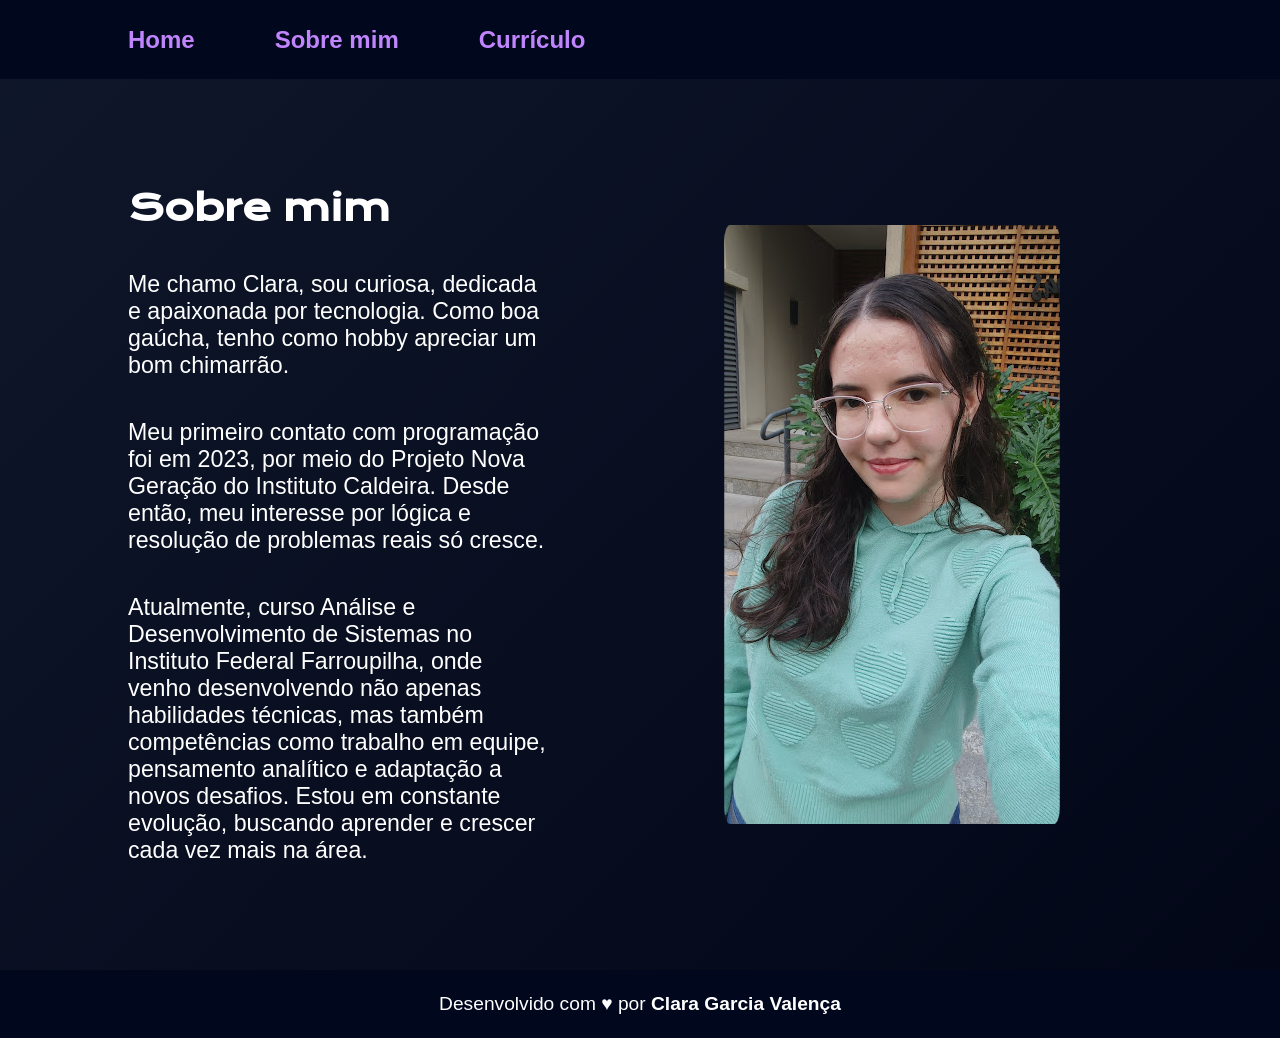
==== about.html @ 79c01f38 "v0.0.1-draft" ====
<!DOCTYPE html>
<html lang="pt-br">
<head>
    <meta charset="UTF-8">
    <meta http-equiv="X-UA-Compatible" content="IE=edge">
    <meta name="viewport" content="width=device-width, initial-scale=1.0">
    <title>Sobre mim</title>
    <link rel="stylesheet" href="./styles/style.css">
</head>
<body>
  <header class="cabecalho">
        <nav class="cabecalho__menu">
            <a class="cabecalho__menu__link" href="index.html">Home</a>
            <a class="cabecalho__menu__link" href="about.html">Sobre mim</a>
            <a class="cabecalho__menu__link" href="curriculo.html">Currículo</a>
        </nav>
  </header>

  <main class="apresentacao">
    <section class="apresentacao__conteudo">
        <h1 class="apresentacao__conteudo__titulo">Sobre mim</h1>
        <p class="apresentacao__conteudo__texto"> Me chamo Clara, sou curiosa, dedicada e apaixonada por tecnologia. Como boa gaúcha, tenho como hobby apreciar um bom chimarrão.</p>
        <p class="apresentacao__conteudo__texto"> Meu primeiro contato com programação foi em 2023, por meio do Projeto Nova Geração do Instituto Caldeira. Desde então, meu interesse por lógica e resolução de problemas reais só cresce.</p>
        <p class="apresentacao__conteudo__texto"> Atualmente, curso Análise e Desenvolvimento de Sistemas no Instituto Federal Farroupilha, onde venho desenvolvendo não apenas habilidades técnicas, mas também competências como trabalho em equipe, pensamento analítico e adaptação a novos desafios. Estou em constante evolução, buscando aprender e crescer cada vez mais na área.</p>
    </section>
    <img src="./assets/Clara.jpg" class="imagem__curriculo">
  </main>

  <footer class="rodape">
    <p>Desenvolvido com <span class="footer__heart">♥</span> por <strong>Clara Garcia Valença</strong></p>
  </footer>   
</body>
</html>
---- styles/style.css ----
@import url("https://fonts.googleapis.com/css2?family= Krona+One & family= Montserrat:wght@400;600 & display=swap");

:root {
  --cor-primaria: linear-gradient(135deg, #0f172a, #020617);
  --cor-secundaria: white;
  --cor-terciaria: linear-gradient(90deg, #a855f7, #ec4899);
  --cor-destaque: #c084fc;
  --cor-hover: #ec4899;
  --cor-borda: rgba(168, 85, 247, 0.3);
  --cor-card: rgba(255, 255, 255, 0.03);
  --cor-extremos: #01071d;

  --fonte-primaria: "Krona One", sans-serif;
  --font-secundaria: "Montserrat", sans-serif;
}

* {
  margin: 0;
  padding: 0;
  box-sizing: border-box;
}

body {
  box-sizing: border-box;
  background: var(--cor-primaria);
  color: var(--cor-secundaria);
}


.cabecalho {
  padding: 2% 0% 2% 10%;
  background: var(--cor-extremos);
}

.cabecalho__menu {
  display: flex;
  gap: 80px;
}

.cabecalho__menu__link {
  font-family: var(--font-secundaria);
  font-size: 1.5rem;
  font-weight: 600;
  color: var(--cor-destaque);
  text-decoration: none;
}

.cabecalho__menu__link:hover {
  color: var(--cor-hover);
}

.apresentacao {
  padding: 5% 10%;
  display: flex;
  align-items: center;
  justify-content: space-between;
  gap: 83px;
}

.apresentacao__conteudo {
  width: 50%;
  display: flex;
  flex-direction: column;
  gap: 40px;
}

.badge {
  display: inline-flex;
  align-items: center;
  gap: 0.5rem;
  padding: 0.5rem 1.125rem;
  border-radius:  9999px;
  border: 1px solid var(--cor-borda);
  background: transparent;
  color: var(--cor-destaque);
  font-size:  0.875rem;
  font-weight: 600;
  letter-spacing: 0.08em;
  text-transform: uppercase;
  width: fit-content;
  animation: fadeSlideUp 0.5s ease both;
}

.badge::before {
  content: "";
  width: 6px;
  height: 6px;
  border-radius: 50%;
  background:  var(--cor-destaque);
  animation: pulse 2s infinite;
}

@keyframes pulse {
  0%, 100% { opacity: 1; transform: scale(1); }
  50%       { opacity: 0.5; transform: scale(0.8); }
}

h1 span {
  background: var(--cor-terciaria);
  background-clip: text;
  -webkit-background-clip: text;
  -webkit-text-fill-color: transparent;
}

.apresentacao__conteudo__titulo {
  font-size: 2.25rem;
  font-family: var(--fonte-primaria);
}

.titulo-destaque {
  background: var(--cor-terciaria);
  background-clip: text;
  -webkit-background-clip: text;
  -webkit-text-fill-color: transparent;
}

.apresentacao__conteudo__texto {
  font-size: 1.45rem;
  font-family: var(--font-secundaria);
}

span:hover {
  opacity: 0.8;
}

.apresentacao__links {
  display: flex;
  flex-direction: column;
  justify-content: space-between;
  align-items: center;
  gap: 32px;
}

.apresentacao__links__subtitulo {
  font-family: var(--fonte-primaria);
  font-weight: 400;
  font-size: 1.4rem;
}

.apresentacao__links__navegacao {
  display: flex;
  justify-content: center;
  align-items: center;
  gap: 16px;
  border: 2px solid var(--cor-borda);
  background: transparent;
  width: 60%;
  text-align: center;
  border-radius: 8px;
  font-size: 1.4rem;
  font-weight: 600;
  padding: 21.5px 0;
  text-decoration: none;
  color: var(--cor-secundaria);
  font-family: var(--font-secundaria);
}

.apresentacao__links__navegacao:hover {
  background-color: var(--cor-hover);
  color: var(--cor-secundaria);
  padding: 3%;
  transform: translateY(-0.01rem);
}

.apresentacao__conteudo_imagem {
  display: flex;
  flex-direction: column;
  align-items: flex-start;
  margin-top: 0;
  margin-bottom: 0;
}

.imagem {
  width: 50%;
  border-radius: 8px;
}

.rodape {
  padding: 23px;
  color: var(--cor-primaria);
  background: var(--cor-extremos);
  text-align: center;
  font-family: var(--font-secundaria);
  font-weight: 400;
  font-size: 1.2rem;
  display: flex;
  flex-direction: row;
  justify-content: center;
}

.apresentacao__conteudo__texto a {
  text-decoration: none;
  color: var(--cor-terciaria);
  padding: 10% 1% 6% 1%;
}

.imagem__curriculo {
  width: 40%;
  margin: 8%;
  border-radius: 16px;
  padding: 0% 1% 0% 1%;
}

.certificado:hover {
  font-size: 1.625rem;
}

@media (max-width: 1200px) {
  .cabecalho {
    padding: 8%;
  }

  .cabecalho__menu {
    justify-content: center;
  }

  .apresentacao {
    flex-direction: column-reverse;
    padding: 5%;
  }

  .apresentacao__conteudo {
    width: auto;
  }

  .imagem__curriculo {
    width: 80%;
  }
}
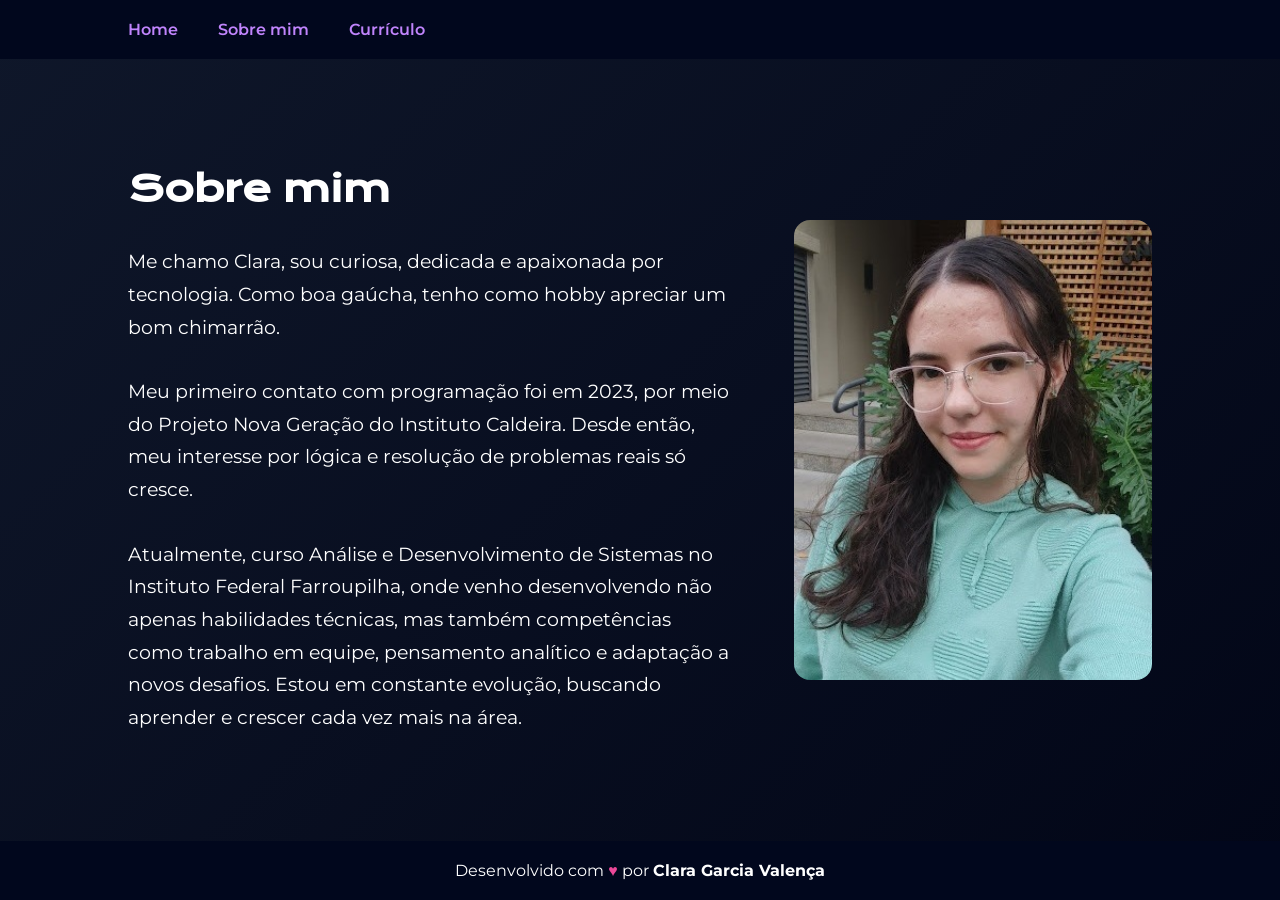
==== commit 23ddf210: "fix: adapted image" ====
--- a/about.html
+++ b/about.html
@@ -23,7 +23,7 @@
         <p class="apresentacao__conteudo__texto"> Meu primeiro contato com programação foi em 2023, por meio do Projeto Nova Geração do Instituto Caldeira. Desde então, meu interesse por lógica e resolução de problemas reais só cresce.</p>
         <p class="apresentacao__conteudo__texto"> Atualmente, curso Análise e Desenvolvimento de Sistemas no Instituto Federal Farroupilha, onde venho desenvolvendo não apenas habilidades técnicas, mas também competências como trabalho em equipe, pensamento analítico e adaptação a novos desafios. Estou em constante evolução, buscando aprender e crescer cada vez mais na área.</p>
     </section>
-    <img src="./assets/Clara.jpg" class="imagem__curriculo">
+    <img src="./assets/Image_Clara.jpg" alt="Clara image" class="imagem__curriculo">
   </main>
 
   <footer class="rodape">
--- a/styles/style.css
+++ b/styles/style.css
@@ -1,4 +1,4 @@
-@import url("https://fonts.googleapis.com/css2?family= Krona+One & family= Montserrat:wght@400;600 & display=swap");
+@import url("https://fonts.googleapis.com/css2?family=Krona+One&family=Montserrat:wght@400;600&display=swap");
 
 :root {
   --cor-primaria: linear-gradient(135deg, #0f172a, #020617);
@@ -20,60 +20,74 @@
   box-sizing: border-box;
 }
 
+html, body {
+  max-width: 100%;
+  overflow-x: hidden;
+}
+
 body {
-  box-sizing: border-box;
   background: var(--cor-primaria);
   color: var(--cor-secundaria);
+  min-height: 100vh;
+  display: flex;
+  flex-direction: column;
 }
 
 
 .cabecalho {
-  padding: 2% 0% 2% 10%;
+  padding: 1.25rem 10%;
   background: var(--cor-extremos);
+  position: sticky;
+  top: 0;
+  z-index: 100;
 }
 
 .cabecalho__menu {
   display: flex;
-  gap: 80px;
+  gap: 2.5rem;
 }
 
 .cabecalho__menu__link {
   font-family: var(--font-secundaria);
-  font-size: 1.5rem;
+  font-size: 1rem;
   font-weight: 600;
   color: var(--cor-destaque);
   text-decoration: none;
+  transition: color 0.2s;
 }
 
 .cabecalho__menu__link:hover {
   color: var(--cor-hover);
 }
 
+
 .apresentacao {
-  padding: 5% 10%;
+  flex: 1;
+  padding: 4% 10%;
   display: flex;
   align-items: center;
   justify-content: space-between;
-  gap: 83px;
+  gap: 4rem;
 }
 
 .apresentacao__conteudo {
-  width: 50%;
+  flex: 1 1 0;
+  min-width: 0;           /* evita overflow */
   display: flex;
   flex-direction: column;
-  gap: 40px;
+  gap: 2rem;
 }
 
 .badge {
   display: inline-flex;
   align-items: center;
   gap: 0.5rem;
-  padding: 0.5rem 1.125rem;
-  border-radius:  9999px;
+  padding: 0.45rem 1rem;
+  border-radius: 9999px;
   border: 1px solid var(--cor-borda);
   background: transparent;
   color: var(--cor-destaque);
-  font-size:  0.875rem;
+  font-size: 0.75rem;
   font-weight: 600;
   letter-spacing: 0.08em;
   text-transform: uppercase;
@@ -86,13 +100,21 @@
   width: 6px;
   height: 6px;
   border-radius: 50%;
-  background:  var(--cor-destaque);
+  background: var(--cor-destaque);
+  flex-shrink: 0;
   animation: pulse 2s infinite;
 }
 
 @keyframes pulse {
   0%, 100% { opacity: 1; transform: scale(1); }
   50%       { opacity: 0.5; transform: scale(0.8); }
+}
+
+
+.apresentacao__conteudo__titulo {
+  font-size: clamp(1.5rem, 3vw, 2.25rem);
+  font-family: var(--fonte-primaria);
+  line-height: 1.3;
 }
 
 h1 span {
@@ -102,11 +124,6 @@
   -webkit-text-fill-color: transparent;
 }
 
-.apresentacao__conteudo__titulo {
-  font-size: 2.25rem;
-  font-family: var(--fonte-primaria);
-}
-
 .titulo-destaque {
   background: var(--cor-terciaria);
   background-clip: text;
@@ -114,117 +131,182 @@
   -webkit-text-fill-color: transparent;
 }
 
+
 .apresentacao__conteudo__texto {
-  font-size: 1.45rem;
+  font-size: clamp(1rem, 1.5vw, 1.2rem);
   font-family: var(--font-secundaria);
-}
-
-span:hover {
-  opacity: 0.8;
-}
+  line-height: 1.7;
+}
+
+.apresentacao__conteudo__texto span {
+  background: var(--cor-terciaria);
+  background-clip: text;
+  -webkit-background-clip: text;
+  -webkit-text-fill-color: transparent;
+}
+
 
 .apresentacao__links {
   display: flex;
   flex-direction: column;
-  justify-content: space-between;
-  align-items: center;
-  gap: 32px;
+  align-items: flex-start;
+  gap: 1rem;
+}
+
+.apresentacao__links__botoes {
+  display: flex;
+  flex-direction: row;
+  flex-wrap: wrap;
+  gap: 1rem;
 }
 
 .apresentacao__links__subtitulo {
   font-family: var(--fonte-primaria);
   font-weight: 400;
-  font-size: 1.4rem;
+  font-size: clamp(1rem, 1.5vw, 1.25rem);
 }
 
 .apresentacao__links__navegacao {
   display: flex;
   justify-content: center;
   align-items: center;
-  gap: 16px;
+  gap: 0.75rem;
   border: 2px solid var(--cor-borda);
   background: transparent;
-  width: 60%;
-  text-align: center;
+  width: auto;
   border-radius: 8px;
-  font-size: 1.4rem;
+  font-size: 1rem;
   font-weight: 600;
-  padding: 21.5px 0;
+  padding: 0.85rem 1.5rem;
   text-decoration: none;
   color: var(--cor-secundaria);
   font-family: var(--font-secundaria);
+  transition: background-color 0.2s, transform 0.2s, border-color 0.2s;
+  white-space: nowrap;
 }
 
 .apresentacao__links__navegacao:hover {
   background-color: var(--cor-hover);
-  color: var(--cor-secundaria);
-  padding: 3%;
-  transform: translateY(-0.01rem);
-}
-
-.apresentacao__conteudo_imagem {
+  border-color: var(--cor-hover);
+  transform: translateY(-2px);
+}
+
+.imagem {
+  flex: 0 0 42%;
+  max-width: 42%;
+  height: auto;
+  border-radius: 8px;
+  object-fit: contain;
+}
+
+.imagem__curriculo {
+  flex: 0 0 35%;
+  max-width: 35%;
+  height: auto;
+  max-height: 460px;
+  object-fit: cover;
+  border-radius: 16px;
+  align-self: center;
+}
+
+.apresentacao__conteudo__texto ul {
+  padding-left: 1.25rem;
   display: flex;
   flex-direction: column;
-  align-items: flex-start;
-  margin-top: 0;
-  margin-bottom: 0;
-}
-
-.imagem {
-  width: 50%;
-  border-radius: 8px;
+  gap: 0.75rem;
+}
+
+.apresentacao__conteudo__texto a {
+  text-decoration: none;
+  background: var(--cor-terciaria);
+  background-clip: text;
+  -webkit-background-clip: text;
+  -webkit-text-fill-color: transparent;
+  padding: 0 0.25rem;
+}
+
+.certificado:hover {
+  font-size: 1.05rem;
 }
 
 .rodape {
-  padding: 23px;
-  color: var(--cor-primaria);
+  padding: 1.25rem;
   background: var(--cor-extremos);
   text-align: center;
   font-family: var(--font-secundaria);
   font-weight: 400;
-  font-size: 1.2rem;
-  display: flex;
-  flex-direction: row;
-  justify-content: center;
-}
-
-.apresentacao__conteudo__texto a {
-  text-decoration: none;
-  color: var(--cor-terciaria);
-  padding: 10% 1% 6% 1%;
-}
-
-.imagem__curriculo {
-  width: 40%;
-  margin: 8%;
-  border-radius: 16px;
-  padding: 0% 1% 0% 1%;
-}
-
-.certificado:hover {
-  font-size: 1.625rem;
-}
-
-@media (max-width: 1200px) {
+  font-size: 1rem;
+  color: var(--cor-secundaria);
+}
+
+.footer__heart {
+  color: #ec4899;
+  -webkit-text-fill-color: #ec4899;
+}
+
+@media (max-width: 900px) {
   .cabecalho {
-    padding: 8%;
+    padding: 1rem 5%;
   }
 
   .cabecalho__menu {
     justify-content: center;
+    gap: 1.5rem;
   }
 
   .apresentacao {
     flex-direction: column-reverse;
-    padding: 5%;
+    padding: 6% 5%;
+    gap: 2rem;
+    align-items: center;
+    text-align: center;
   }
 
   .apresentacao__conteudo {
+    width: 100%;
+    align-items: center;
+  }
+
+  .apresentacao__links {
+    align-items: center;
+    width: 100%;
+  }
+
+  .apresentacao__links__navegacao {
     width: auto;
+    max-width: none;
+  }
+
+  .imagem {
+    flex: none;
+    max-width: 80%;
+    width: 80%;
   }
 
   .imagem__curriculo {
+    flex: none;
+    max-width: 80%;
     width: 80%;
-  }
-}
-
+    max-height: none;
+  }
+}
+
+@media (max-width: 480px) {
+  .cabecalho__menu {
+    gap: 1rem;
+  }
+
+  .cabecalho__menu__link {
+    font-size: 0.875rem;
+  }
+
+  .apresentacao {
+    padding: 8% 4%;
+  }
+
+  .imagem,
+  .imagem__curriculo {
+    max-width: 95%;
+    width: 95%;
+  }
+}
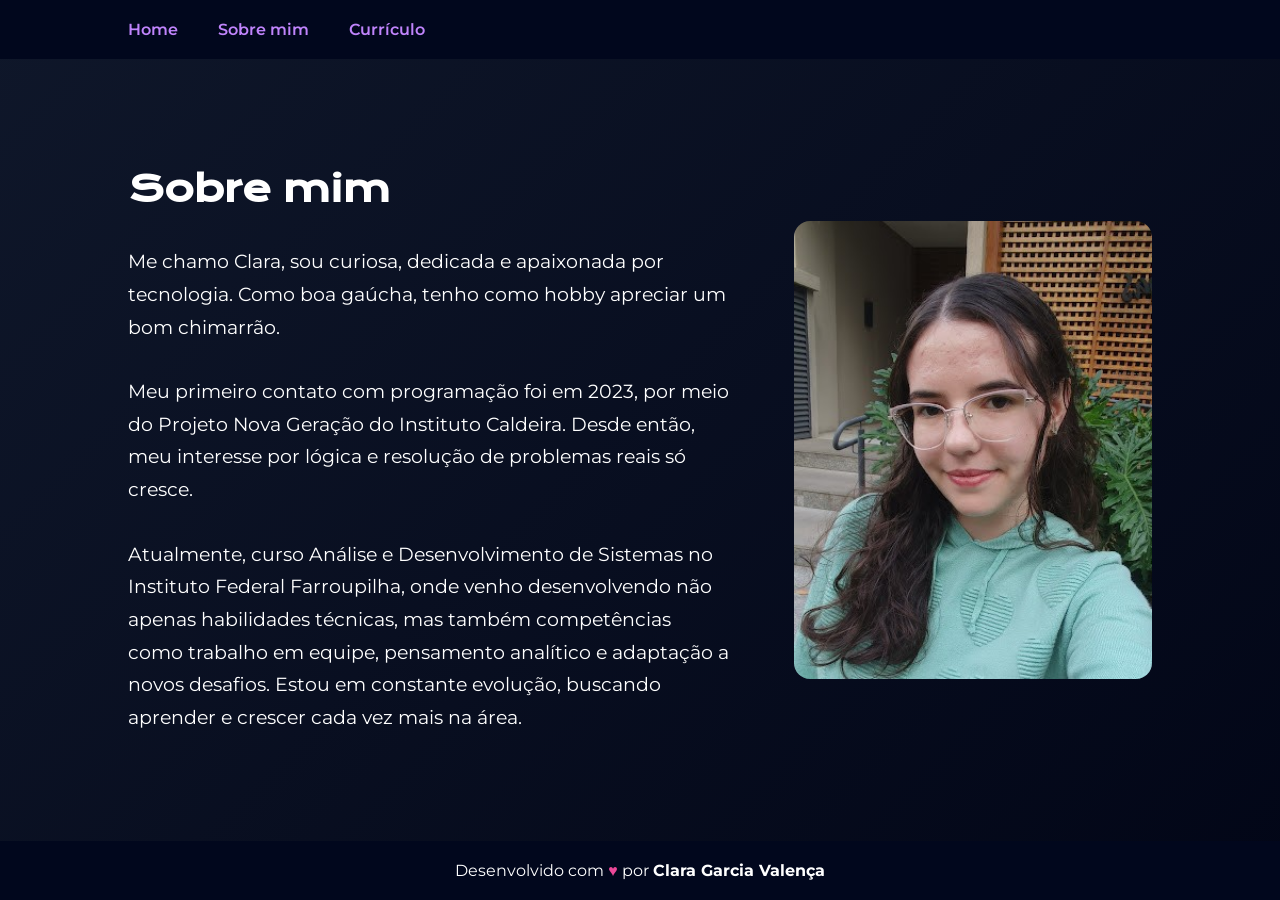
==== commit 8e8d3ee7: "fix: adapted image" ====
--- a/about.html
+++ b/about.html
@@ -23,7 +23,7 @@
         <p class="apresentacao__conteudo__texto"> Meu primeiro contato com programação foi em 2023, por meio do Projeto Nova Geração do Instituto Caldeira. Desde então, meu interesse por lógica e resolução de problemas reais só cresce.</p>
         <p class="apresentacao__conteudo__texto"> Atualmente, curso Análise e Desenvolvimento de Sistemas no Instituto Federal Farroupilha, onde venho desenvolvendo não apenas habilidades técnicas, mas também competências como trabalho em equipe, pensamento analítico e adaptação a novos desafios. Estou em constante evolução, buscando aprender e crescer cada vez mais na área.</p>
     </section>
-    <img src="./assets/Image_Clara.jpg" alt="Clara image" class="imagem__curriculo">
+    <img src="./assets/Clara.jpg" alt="Clara image" class="imagem__curriculo">
   </main>
 
   <footer class="rodape">
